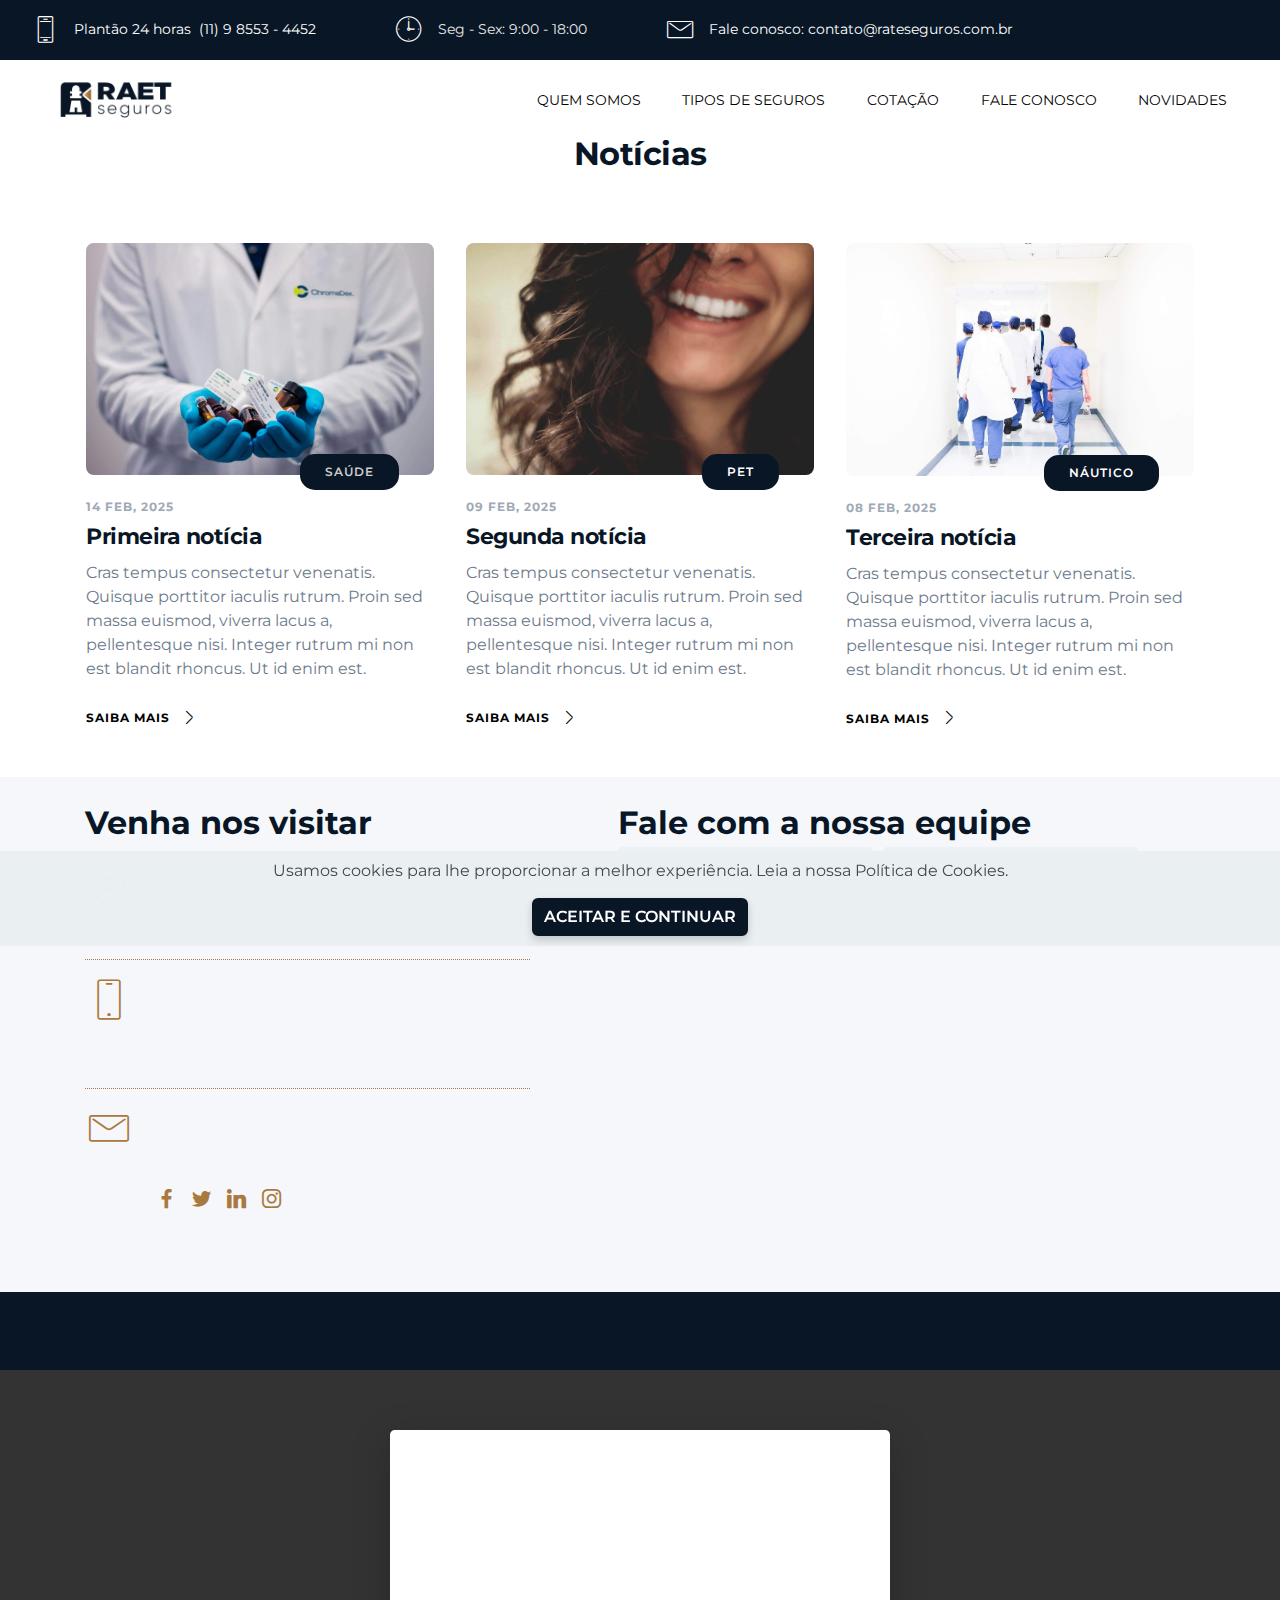
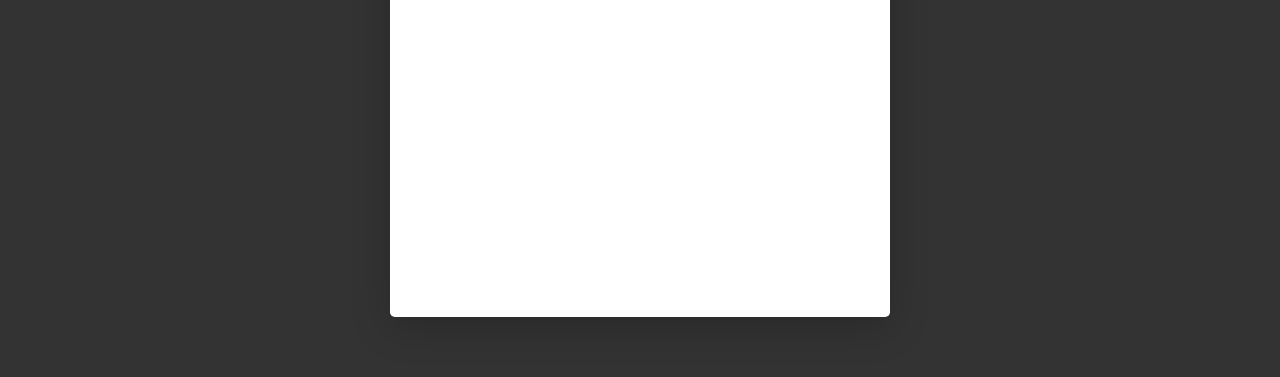
==== blog.html @ 2725e14b "create github pages" ====
<!DOCTYPE html>
<html  lang="pt_br">
<head>
  
  <meta charset="UTF-8">
  <meta http-equiv="X-UA-Compatible" content="IE=edge">
  
  <meta name="viewport" content="width=device-width, initial-scale=1, minimum-scale=1">
  <link rel="shortcut icon" href="assets/images/mbr-favicon.png" type="image/x-icon">
  <meta name="description" content="">
  
  
  <title>Blog</title>
  <link rel="stylesheet" href="assets/web/assets/mobirise-icons/mobirise-icons.css">
  <link rel="stylesheet" href="assets/tether/tether.min.css">
  <link rel="stylesheet" href="assets/bootstrap/css/bootstrap.min.css">
  <link rel="stylesheet" href="assets/bootstrap/css/bootstrap-grid.min.css">
  <link rel="stylesheet" href="assets/bootstrap/css/bootstrap-reboot.min.css">
  <link rel="stylesheet" href="assets/web/assets/gdpr-plugin/gdpr-styles.css">
  <link rel="stylesheet" href="assets/animatecss/animate.min.css">
  <link rel="stylesheet" href="assets/dropdown/css/style.css">
  <link rel="stylesheet" href="assets/formstyler/jquery.formstyler.css">
  <link rel="stylesheet" href="assets/formstyler/jquery.formstyler.theme.css">
  <link rel="stylesheet" href="assets/datepicker/jquery.datetimepicker.min.css">
  <link rel="stylesheet" href="assets/socicon/css/styles.css">
  <link rel="stylesheet" href="assets/theme/css/style.css">
  <link rel="preload" href="https://fonts.googleapis.com/css?family=Montserrat:100,100i,200,200i,300,300i,400,400i,500,500i,600,600i,700,700i,800,800i,900,900i&display=swap" as="style" onload="this.onload=null;this.rel='stylesheet'">
  <noscript><link rel="stylesheet" href="https://fonts.googleapis.com/css?family=Montserrat:100,100i,200,200i,300,300i,400,400i,500,500i,600,600i,700,700i,800,800i,900,900i&display=swap"></noscript>
  <link rel="preload" as="style" href="assets/mobirise/css/mbr-additional.css"><link rel="stylesheet" href="assets/mobirise/css/mbr-additional.css" type="text/css">
  
  
  
  
</head>
<body>
  
  <section class="extMenu2 menu cid-sv3IZfareM" once="menu" id="extMenu2-r">

    

    <nav class="navbar navbar-dropdown align-items-center navbar-fixed-top navbar-toggleable-sm">
        <div class="menu-content-top">



            <div class="menu-content-right">
                <div class="info-widget">
                    <span class="widget-icon mbr-iconfont mbri-mobile2" style="color: rgb(255, 255, 255); fill: rgb(255, 255, 255);"></span>
                    <div class="widget-content display-4">
                        <p class="widget-title mbr-fonts-style display-4"><a href="https://wa.me/5511985534452" class="text-white">Plantão 24 horas&nbsp; (11) 9 8553 - 4452</a></p>
                    </div>
                </div>
                <div class="info-widget">
                    <span class="widget-icon mbr-iconfont mbri-clock" style="color: rgb(255, 255, 255); fill: rgb(255, 255, 255);"></span>
                    <div class="widget-content display-4">
                        <p class="widget-title mbr-fonts-style display-4">Seg - Sex: 9:00 - 18:00</p>
                    </div>
                </div>
                <div class="info-widget">
                    <span class="widget-icon mbr-iconfont mbri-letter" style="color: rgb(255, 255, 255); fill: rgb(255, 255, 255);"></span>
                    <div class="widget-content mbr-fonts-style">
                        <p class="widget-title display-4"><a href="mailto:contato@rateseguros.com.br" class="text-white">Fale conosco: contato@rateseguros.com.br</a></p>
                    </div>
                </div>

                











            </div>
        </div>
        <div class="menu-bottom">


            <div class="menu-logo">
                <div class="navbar-brand">
                    <span class="navbar-logo">
                        <a href="index.html">
                            <img src="assets/images/logo-horizontal-150x80-128x68.png" alt="RAET" style="height: 4rem;">
                        </a>
                    </span>
                    
                </div>
            </div>



            <div class="collapse navbar-collapse" id="navbarSupportedContent">
                <ul class="navbar-nav nav-dropdown js-float-line nav-right" data-app-modern-menu="true"><li class="nav-item">
                        <a class="nav-link link mbr-black text-black text-primary display-4" href="index.html#header4-3">
                            QUEM SOMOS</a>
                    </li>
                    <li class="nav-item">
                        <a class="nav-link link mbr-black text-black text-primary display-4" href="index.html#title1-3" aria-expanded="false">TIPOS DE SEGUROS</a>
                        
                    </li>

                    <li class="nav-item">
                        <a class="nav-link link mbr-black text-black text-primary display-4" href="popup:#mbr-popup-i" aria-expanded="false" data-toggle="modal" data-target="#mbr-popup-i">COTAÇÃO<br></a>
                        
                    </li>

                    <li class="nav-item">
                        <a class="nav-link link mbr-black text-black text-primary display-4" href="index.html#form3-9">
                            FALE CONOSCO</a>
                    </li>
                    <li class="nav-item">
                        <a class="nav-link link mbr-black text-black text-primary display-4" href="blog.html">
                            NOVIDADES</a>
                    </li></ul>

                

            </div>
            <button class="navbar-toggler " type="button" data-toggle="collapse" data-target="#navbarSupportedContent" aria-controls="navbarSupportedContent" aria-expanded="false" aria-label="Toggle navigation">
                <div class="hamburger">
                    <span></span>
                    <span></span>
                    <span></span>
                    <span></span>
                </div>
            </button>







        </div>
    </nav>
</section>

<section class="features2 medicalm4_features2 cid-sv4BYHznXK" id="features2-t">

	

	

	<div class="container">
		<div class="contents">
			
			<h1 class="mbr-section-title mbr-fonts-style mbr-bold display-2">Notícias</h1>
			
		</div>
		<div class="row justify-content-center">
			<div class="card p-3 col-12 col-md-6 col-lg-4">
				<div class="card-wrapper">
					<div class="card-img">
						<a href="noticia.html"><img src="assets/images/03-1.jpg" alt="Notícia"></a>
						<div class="mbr-link-btn meta-category"><a class="btn btn-md btn-success-outline display-4" href="#">SAÚDE</a></div>
					</div>
					<div class="card-box align-left">
						<h5 class="card-subtitle align-left mbr-fonts-style mbr-semibold display-4">14 FEB,
							2025</h5>
						<h4 class="card-title align-left mbr-fonts-style display-5"><a href="noticia.html" class="text-primary"><strong>Primeira notícia</strong></a></h4>
						<p class="mbr-text align-left mbr-fonts-style display-4">Cras tempus consectetur
							venenatis.
							Quisque
							porttitor iaculis rutrum. Proin sed massa euismod, viverra lacus a, pellentesque nisi.
							Integer rutrum mi non est blandit rhoncus. Ut id enim est.</p>

						<div class="mbr-link-btn"><a class="btn btn-md btn-black-outline display-4" href="noticia.html"><span class="mbri-arrow-next mbr-iconfont mbr-iconfont-btn"></span>SAIBA MAIS</a></div>

					</div>
				</div>
			</div>

			<div class="card p-3 col-12 col-md-6 col-lg-4">
				<div class="card-wrapper">
					<div class="card-img">
						<a href="noticia.html"><img src="assets/images/04-1.jpg" alt="Notícia"></a>
						<div class="mbr-link-btn meta-category"><a class="btn btn-md btn-white-outline display-4" href="#">PET</a></div>
					</div>
					<div class="card-box align-left">
						<h5 class="card-subtitle align-left mbr-fonts-style mbr-semibold display-4">09 FEB,
							2025</h5>
						<h4 class="card-title align-left mbr-fonts-style display-5"><a href="noticia.html" class="text-primary"><strong>Segunda notícia</strong></a></h4>
						<p class="mbr-text align-left mbr-fonts-style display-4">Cras tempus consectetur
							venenatis.
							Quisque
							porttitor iaculis rutrum. Proin sed massa euismod, viverra lacus a, pellentesque nisi.
							Integer rutrum mi non est blandit rhoncus. Ut id enim est.</p>

						<div class="mbr-link-btn"><a class="btn btn-md btn-black-outline display-4" href="noticia.html"><span class="mbri-arrow-next mbr-iconfont mbr-iconfont-btn"></span>SAIBA MAIS</a></div>
					</div>
				</div>
			</div>

			<div class="card p-3 col-12 col-md-6 col-lg-4">
				<div class="card-wrapper">
					<div class="card-img">
						<a href="noticia.html"><img src="assets/images/07-1.jpg" alt="Notícia"></a>
						<div class="mbr-link-btn meta-category"><a class="btn btn-md btn-white-outline display-4" href="#">NáuTICO</a></div>
					</div>
					<div class="card-box align-left">
						<h5 class="card-subtitle align-left mbr-fonts-style mbr-semibold display-4">08 FEB,
							2025</h5>
						<h4 class="card-title align-left mbr-fonts-style display-5">
							<a href="noticia.html" class="text-primary"><strong>Terceira notícia</strong></a></h4>
						<p class="mbr-text align-left mbr-fonts-style display-4">Cras tempus consectetur
							venenatis.
							Quisque
							porttitor iaculis rutrum. Proin sed massa euismod, viverra lacus a, pellentesque nisi.
							Integer rutrum mi non est blandit rhoncus. Ut id enim est.</p>

						<div class="mbr-link-btn"><a class="btn btn-md btn-black-outline display-4" href="noticia.html"><span class="mbri-arrow-next mbr-iconfont mbr-iconfont-btn"></span>SAIBA MAIS</a></div>
					</div>
				</div>
			</div>

			
		</div>
	</div>
</section>

<section class="form3 medicalm4_form3 cid-sv4CduLwHy" id="form3-u">
    
    
    <div class="container">
        <div class="row">
            <div class="col-md-7 col-lg-5 mb-5 text-content">
                <h3 class="content-title mbr-fonts-style align-left mbr-bold display-2">Venha nos visitar</h3>
                
                <div class="list-block">
                    <div class="card-img pb-3">
                        <span class="mbr-iconfont mbri-pin" style="color: rgb(169, 121, 63); fill: rgb(169, 121, 63);"></span>
                    </div>
                    <h4 class="list-item-title mbr-fonts-style mbr-bold display-7">Localização</h4>
                    <p class="list-item-text mbr-fonts-style display-4">Redwood City, CA 94063, USA</p>
                </div>
                <div class="list-block">
                    <div class="card-img pb-3">
                        <span class="mbr-iconfont mbri-mobile" style="color: rgb(169, 121, 63); fill: rgb(169, 121, 63);"></span>
                    </div>
                    <h4 class="list-item-title mbr-fonts-style mbr-bold display-7">Ligue para nós</h4>
                    <p class="list-item-text mbr-fonts-style display-4">24/7 Support <br> 1900 765 9988
                    </p>
                </div>
                <div class="list-block last">
                    <div class="card-img pb-3">
                        <span class="mbr-iconfont mbri-letter" style="color: rgb(169, 121, 63); fill: rgb(169, 121, 63);"></span>
                    </div>
                    <h4 class="list-item-title mbr-fonts-style mbr-bold display-7">Email</h4>
                    <p class="list-item-text mbr-fonts-style display-4">example@email.com</p>
                </div>
                <div class="social">
                    <span class="mbr-iconfont mbr-iconfont-social socicon-facebook socicon"></span>
                    <span class="mbr-iconfont mbr-iconfont-social socicon-twitter socicon"></span>
                    <span class="mbr-iconfont mbr-iconfont-social socicon-linkedin socicon"></span>
                    <span class="mbr-iconfont mbr-iconfont-social socicon-instagram socicon"></span>
                </div>
            </div>
            <div class="col-lg-6 mx-auto mbr-form" data-form-type="formoid">
<!--Formbuilder Form-->
<form action="https://mobirise.eu/" method="POST" class="mbr-form form-with-styler" data-form-title="Form Name"><input type="hidden" name="email" data-form-email="true" value="xaZJem8y4DKrvRtMdVGoKqCInpMc/uwXrWXrw/lGp5uD3n+3yl8ihz9PJVGk8H0oLl3pQa2KEEn13mlVBFwGLh9X/l1lBLHD/FTZfPHF0ITNDaw2Q3pacLB/dDhUB9aQ.UyZelKzaWgkllkLrZ4TNQ65ue9wDl35/gQ2g4Cr+FSXetmF+G05RUh5QBvhRr72n+zx2Upebw2/yVJXfZrViRRFaWxI6nrA5NoIV+A20Y5vIX+bu111qrnotU81XaT4s">
<div class="form-row">
<div hidden="hidden" data-form-alert="" class="alert alert-success col-12">Recebemos a sua mensagem.</div>
<div hidden="hidden" data-form-alert-danger="" class="alert alert-danger col-12">Oops...! Ocorreu um problema, tente novamente!</div>
</div>
<div class="dragArea form-row">
<div class="col-lg-12">

</div>
<div class="col-lg-12">
<h2 class="content-title mbr-fonts-style align-left mbr-bold display-2"><span>Fale com a nossa equipe</span></h2>
</div>
<div class="col-lg-12">

</div>
<div data-for="first-name" class="col-lg-6 form-group">
<input type="text" name="first-name" placeholder="Nome *" data-form-field="first-name" class="form-control display-4" value="" id="first-name-form3-u">
</div>
<div data-for="phone" class="col-lg-6 form-group">
<input type="tel" name="phone" placeholder="Telefone *" pattern="*" data-form-field="phone" class="form-control display-4" value="" id="phone-form3-u">
</div>
<div data-for="email" class="col-lg-12 col-md-12 col-sm-12 form-group">
<input type="email" name="email" placeholder="Email *" data-form-field="email" class="form-control display-4" value="" id="email-form3-u">
</div>
<div class="col-lg-12 form-group" data-for="message">
<textarea name="message" placeholder="Message" data-form-field="message" class="form-control display-4" id="message-form3-u"></textarea>
</div>
<div class="col-lg-12 mbr-section-btn"><button type="submit" class="btn btn-form btn-secondary display-4">ENVIAR</button></div>
</div>
<span class="gdpr-block">
<label>
<span class="textGDPR display-7" style="color: #a7a7a7"><input type="checkbox" name="gdpr" id="gdpr-form3-u" required="">Ao continuar, você concorda com a nossa <br><a style="color: #091626; text-decoration: none;" href="politica-de-privacidade.html">Política de Privacidade</a>.</span>
</label>
</span></form><!--Formbuilder Form-->
</div>
        </div>
    </div>
</section>

<section class="footer2 cid-sv4CeToc4D" id="footer2-v">

    

    

    <div class="container">

        <div class="row">
            <div class="col-sm-12">
                <p class="mbr-text links mbr-fonts-style display-4">RAET © 2021 | powered by <a href="https://www.redpillmkt.com.br" class="text-secondary" target="_blank">RedPill MKT</a> &amp; <a href="https://www.inouweb.com.br" class="text-secondary" target="_blank">inouWeb</a></p>
            </div>
        </div>
    </div>
</section>

<section class="popup-builder cid-sv4KvdbdWJ" id="mbr-popup-1q">

    

    <div class="mbr-overlay" style="opacity: 0.8; background-color: rgb(0, 0, 0); inset: 0px; z-index: 0;">
    </div>

    <div class="modal mbr-popup" tabindex="-1" role="dialog" data-overlay-color="#000000" data-overlay-opacity="0.8" data-on-exit="true">
        <div class="modal-dialog" role="document">
            <div class="modal-content">
                <div class="modal-header">
                    <h5 class="modal-title mbr-fonts-style display-5">Faça uma cotação</h5>
                    <button type="button" class="close" data-dismiss="modal" aria-label="Close">
                        <svg version="1.1" xmlns="http://www.w3.org/2000/svg" width="24" height="24" viewBox="0 0 32 32" fill="currentColor">
                            <path d="M31.797 0.191c-0.264-0.256-0.686-0.25-0.942 0.015l-13.328 13.326c-0.598 0.581 0.342 1.543 0.942 0.942l13.328-13.326c0.27-0.262 0.27-0.695 0-0.957zM14.472 17.515c-0.264-0.256-0.686-0.25-0.942 0.015l-13.328 13.326c-0.613 0.595 0.34 1.562 0.942 0.942l13.328-13.326c0.27-0.262 0.27-0.695 0-0.957zM1.144 0.205c-0.584-0.587-1.544 0.336-0.942 0.942l30.654 30.651c0.613 0.625 1.563-0.325 0.942-0.942z"></path>
                        </svg>
                    </button>
                </div>

                <div class="modal-body">
                    

                    <div>
                        
                            

                            <div class="form-wrapper" data-form-type="formoid">
<!--Formbuilder Form-->
<form action="https://mobirise.eu/" method="POST" class="mbr-form form-with-styler" data-form-title="RAET - Formulário de Cotação"><input type="hidden" name="email" data-form-email="true" value="i+VJlyKovr+R32KxYLXA0LT3i4KytdNIPh70+BnJYSFPoQdIqzZEWlPU+w+jRGNGiWuhWos9zr43JRC4PdcIX8jT/f0G2KBUJZB4iX3fDtmXmfKdS6HwbjH1ELmAAOQr.epkMcCgu2qoOYNwSo2Wo9tpVW21r783rvGmW+6zwB0SbsIgCkq1CAteemBLH0Pn1NZzROqJhTfQp6O0HT3/JxZyb+x4tgljGlMBILReM6ik93w2kdT3pru67/bSajyYo">
<div class="">
<div hidden="hidden" data-form-alert="" class="alert alert-success col-12">Recebemos a sua mensagem.</div>
<div hidden="hidden" data-form-alert-danger="" class="alert alert-danger col-12">
</div>
</div>
<div class="dragArea">
<div class="col-lg-12 col-md-12 col-sm-12 form-group" data-for="text">
<input type="text" name="text" placeholder="Nome" data-form-field="text" class="form-control display-7" value="" id="text-mbr-popup-1q">
</div>
<div class="col-lg-12 col-md-12 col-sm-12 form-group" style="" data-for="phone">
<input type="tel" name="phone" placeholder="Tel WhatsApp" data-form-field="phone" class="form-control display-7" pattern="[0-9]{3}-[0-9]{3}-[0-9]{4}" value="" id="phone-mbr-popup-1q">
</div>
<div class="col form-group " data-for="email">
<input type="email" name="email" placeholder="Email" data-form-field="Email" required="required" class="form-control display-7" value="" id="email-mbr-popup-1q">
</div>
<div class="col-lg-12 col-md-12 col-sm-12 form-group" data-for="Selecione um Serviço">
<select name="Selecione um Serviço" data-form-field="Selecione um Serviço" class="form-control display-7" id="Selecione um Serviço-mbr-popup-1q">
<option value="AUTOMÓVEL">AUTOMÓVEL</option>
<option value="RESIDENCIAL">RESIDENCIAL</option>
<option value="CONDOMÍNIO">CONDOMÍNIO</option>
<option value="EMPRESARIAL">EMPRESARIAL</option>
<option value="NÁUTICO">NÁUTICO</option>
<option value="VIDA">VIDA</option>
<option value="SAÚDE">SAÚDE</option>
<option value="FIANÇA LOCATÍCIA">FIANÇA LOCATÍCIA</option>
<option value="PROFISSIONAL">PROFISSIONAL</option>
<option value="PET">PET</option>
<option value="PREVIDÊNCIA PRIVADA">PREVIDÊNCIA PRIVADA</option>
<option value="EQUIPAMENTOS">EQUIPAMENTOS</option>
<option value="PROTEÇÃO FINANCEIRA CONSÓRCIO">PROTEÇÃO FINANCEIRA CONSÓRCIO</option>
<option value="PROTEÇÃO FINANCEIRA CRÉDITO FINANCEIRO">PROTEÇÃO FINANCEIRA CRÉDITO FINANCEIRO</option>
<option value="PROTEÇÃO FINANCEIRA FINANCIAMENTO DE VEÍCULO">PROTEÇÃO FINANCEIRA FINANCIAMENTO DE VEÍCULO</option>
</select>
</div>
<div class="col-md-auto input-group-btn">
<button type="submit" class="btn btn-primary display-4">SOLICITAR COTAÇÃO</button>
</div>
</div>
<span class="gdpr-block">
<label>
<span class="textGDPR display-7" style="color: #a7a7a7"><input type="checkbox" name="gdpr" id="gdpr-mbr-popup-1q" required="">Ao continuar, você concorda com a nossa <br><a style="color: #091626; text-decoration: none;" href="politica-de-privacidade.html">Política de Privacidade</a>.</span>
</label>
</span></form><!--Formbuilder Form-->
</div>
                        </div>
                    </div>

                    
                </div>
            </div>
        </div>

</section>


<script src="assets/web/assets/jquery/jquery.min.js"></script>
  <script src="assets/popper/popper.min.js"></script>
  <script src="assets/tether/tether.min.js"></script>
  <script src="assets/bootstrap/js/bootstrap.min.js"></script>
  <script src="assets/web/assets/cookies-alert-plugin/cookies-alert-core.js"></script>
  <script src="assets/web/assets/cookies-alert-plugin/cookies-alert-script.js"></script>
  <script src="assets/smoothscroll/smooth-scroll.js"></script>
  <script src="assets/viewportchecker/jquery.viewportchecker.js"></script>
  <script src="assets/dropdown/js/nav-dropdown.js"></script>
  <script src="assets/dropdown/js/navbar-dropdown.js"></script>
  <script src="assets/touchswipe/jquery.touch-swipe.min.js"></script>
  <script src="assets/formstyler/jquery.formstyler.js"></script>
  <script src="assets/formstyler/jquery.formstyler.min.js"></script>
  <script src="assets/datepicker/jquery.datetimepicker.full.js"></script>
  <script src="assets/theme/js/script.js"></script>
  <script src="assets/formoid/formoid.min.js"></script>
  
  
  
<input name="cookieData" type="hidden" data-cookie-customDialogSelector='null' data-cookie-colorText='#424a4d' data-cookie-colorBg='rgba(234, 239, 241, 0.99)' data-cookie-textButton='ACEITAR E CONTINUAR' data-cookie-colorButton='' data-cookie-colorLink='#424a4d' data-cookie-underlineLink='false' data-cookie-text="Usamos cookies para lhe proporcionar a melhor experiência. Leia a nossa <a href='politica-de-cookies.html'>Política de Cookies</a>.">
   <div id="scrollToTop" class="scrollToTop mbr-arrow-up"><a style="text-align: center;"><i class="mbr-arrow-up-icon mbr-arrow-up-icon-cm cm-icon cm-icon-smallarrow-up"></i></a></div>
    <input name="animation" type="hidden">
  </body>
</html>
---- assets/web/assets/mobirise-icons/mobirise-icons.css ----
@font-face {
  font-family: 'MobiriseIcons';
  src:  url('mobirise-icons.eot?spat4u');
  src:  url('mobirise-icons.eot?spat4u#iefix') format('embedded-opentype'),
    url('mobirise-icons.ttf?spat4u') format('truetype'),
    url('mobirise-icons.woff?spat4u') format('woff'),
    url('mobirise-icons.svg?spat4u#MobiriseIcons') format('svg');
  font-weight: normal;
  font-style: normal;
  font-display: swap;
}

[class^="mbri-"], [class*=" mbri-"] {
  /* use !important to prevent issues with browser extensions that change fonts */
  font-family: MobiriseIcons !important;
  speak: none;
  font-style: normal;
  font-weight: normal;
  font-variant: normal;
  text-transform: none;
  line-height: 1;

  /* Better Font Rendering =========== */
  -webkit-font-smoothing: antialiased;
  -moz-osx-font-smoothing: grayscale;
}

.mbri-add-submenu:before {
  content: "\e900";
}
.mbri-alert:before {
  content: "\e901";
}
.mbri-align-center:before {
  content: "\e902";
}
.mbri-align-justify:before {
  content: "\e903";
}
.mbri-align-left:before {
  content: "\e904";
}
.mbri-align-right:before {
  content: "\e905";
}
.mbri-android:before {
  content: "\e906";
}
.mbri-apple:before {
  content: "\e907";
}
.mbri-arrow-down:before {
  content: "\e908";
}
.mbri-arrow-next:before {
  content: "\e909";
}
.mbri-arrow-prev:before {
  content: "\e90a";
}
.mbri-arrow-up:before {
  content: "\e90b";
}
.mbri-bold:before {
  content: "\e90c";
}
.mbri-bookmark:before {
  content: "\e90d";
}
.mbri-bootstrap:before {
  content: "\e90e";
}
.mbri-briefcase:before {
  content: "\e90f";
}
.mbri-browse:before {
  content: "\e910";
}
.mbri-bulleted-list:before {
  content: "\e911";
}
.mbri-calendar:before {
  content: "\e912";
}
.mbri-camera:before {
  content: "\e913";
}
.mbri-cart-add:before {
  content: "\e914";
}
.mbri-cart-full:before {
  content: "\e915";
}
.mbri-cash:before {
  content: "\e916";
}
.mbri-change-style:before {
  content: "\e917";
}
.mbri-chat:before {
  content: "\e918";
}
.mbri-clock:before {
  content: "\e919";
}
.mbri-close:before {
  content: "\e91a";
}
.mbri-cloud:before {
  content: "\e91b";
}
.mbri-code:before {
  content: "\e91c";
}
.mbri-contact-form:before {
  content: "\e91d";
}
.mbri-credit-card:before {
  content: "\e91e";
}
.mbri-cursor-click:before {
  content: "\e91f";
}
.mbri-cust-feedback:before {
  content: "\e920";
}
.mbri-database:before {
  content: "\e921";
}
.mbri-delivery:before {
  content: "\e922";
}
.mbri-desktop:before {
  content: "\e923";
}
.mbri-devices:before {
  content: "\e924";
}
.mbri-down:before {
  content: "\e925";
}
.mbri-download:before {
  content: "\e989";
}
.mbri-drag-n-drop:before {
  content: "\e927";
}
.mbri-drag-n-drop2:before {
  content: "\e928";
}
.mbri-edit:before {
  content: "\e929";
}
.mbri-edit2:before {
  content: "\e92a";
}
.mbri-error:before {
  content: "\e92b";
}
.mbri-extension:before {
  content: "\e92c";
}
.mbri-features:before {
  content: "\e92d";
}
.mbri-file:before {
  content: "\e92e";
}
.mbri-flag:before {
  content: "\e92f";
}
.mbri-folder:before {
  content: "\e930";
}
.mbri-gift:before {
  content: "\e931";
}
.mbri-github:before {
  content: "\e932";
}
.mbri-globe:before {
  content: "\e933";
}
.mbri-globe-2:before {
  content: "\e934";
}
.mbri-growing-chart:before {
  content: "\e935";
}
.mbri-hearth:before {
  content: "\e936";
}
.mbri-help:before {
  content: "\e937";
}
.mbri-home:before {
  content: "\e938";
}
.mbri-hot-cup:before {
  content: "\e939";
}
.mbri-idea:before {
  content: "\e93a";
}
.mbri-image-gallery:before {
  content: "\e93b";
}
.mbri-image-slider:before {
  content: "\e93c";
}
.mbri-info:before {
  content: "\e93d";
}
.mbri-italic:before {
  content: "\e93e";
}
.mbri-key:before {
  content: "\e93f";
}
.mbri-laptop:before {
  content: "\e940";
}
.mbri-layers:before {
  content: "\e941";
}
.mbri-left-right:before {
  content: "\e942";
}
.mbri-left:before {
  content: "\e943";
}
.mbri-letter:before {
  content: "\e944";
}
.mbri-like:before {
  content: "\e945";
}
.mbri-link:before {
  content: "\e946";
}
.mbri-lock:before {
  content: "\e947";
}
.mbri-login:before {
  content: "\e948";
}
.mbri-logout:before {
  content: "\e949";
}
.mbri-magic-stick:before {
  content: "\e94a";
}
.mbri-map-pin:before {
  content: "\e94b";
}
.mbri-menu:before {
  content: "\e94c";
}
.mbri-mobile:before {
  content: "\e94d";
}
.mbri-mobile2:before {
  content: "\e94e";
}
.mbri-mobirise:before {
  content: "\e94f";
}
.mbri-more-horizontal:before {
  content: "\e950";
}
.mbri-more-vertical:before {
  content: "\e951";
}
.mbri-music:before {
  content: "\e952";
}
.mbri-new-file:before {
  content: "\e953";
}
.mbri-numbered-list:before {
  content: "\e954";
}
.mbri-opened-folder:before {
  content: "\e955";
}
.mbri-pages:before {
  content: "\e956";
}
.mbri-paper-plane:before {
  content: "\e957";
}
.mbri-paperclip:before {
  content: "\e958";
}
.mbri-photo:before {
  content: "\e959";
}
.mbri-photos:before {
  content: "\e95a";
}
.mbri-pin:before {
  content: "\e95b";
}
.mbri-play:before {
  content: "\e95c";
}
.mbri-plus:before {
  content: "\e95d";
}
.mbri-preview:before {
  content: "\e95e";
}
.mbri-print:before {
  content: "\e95f";
}
.mbri-protect:before {
  content: "\e960";
}
.mbri-question:before {
  content: "\e961";
}
.mbri-quote-left:before {
  content: "\e962";
}
.mbri-quote-right:before {
  content: "\e963";
}
.mbri-refresh:before {
  content: "\e964";
}
.mbri-responsive:before {
  content: "\e965";
}
.mbri-right:before {
  content: "\e966";
}
.mbri-rocket:before {
  content: "\e967";
}
.mbri-sad-face:before {
  content: "\e968";
}
.mbri-sale:before {
  content: "\e969";
}
.mbri-save:before {
  content: "\e96a";
}
.mbri-search:before {
  content: "\e96b";
}
.mbri-setting:before {
  content: "\e96c";
}
.mbri-setting2:before {
  content: "\e96d";
}
.mbri-setting3:before {
  content: "\e96e";
}
.mbri-share:before {
  content: "\e96f";
}
.mbri-shopping-bag:before {
  content: "\e970";
}
.mbri-shopping-basket:before {
  content: "\e971";
}
.mbri-shopping-cart:before {
  content: "\e972";
}
.mbri-sites:before {
  content: "\e973";
}
.mbri-smile-face:before {
  content: "\e974";
}
.mbri-speed:before {
  content: "\e975";
}
.mbri-star:before {
  content: "\e976";
}
.mbri-success:before {
  content: "\e977";
}
.mbri-sun:before {
  content: "\e978";
}
.mbri-sun2:before {
  content: "\e979";
}
.mbri-tablet:before {
  content: "\e97a";
}
.mbri-tablet-vertical:before {
  content: "\e97b";
}
.mbri-target:before {
  content: "\e97c";
}
.mbri-timer:before {
  content: "\e97d";
}
.mbri-to-ftp:before {
  content: "\e97e";
}
.mbri-to-local-drive:before {
  content: "\e97f";
}
.mbri-touch-swipe:before {
  content: "\e980";
}
.mbri-touch:before {
  content: "\e981";
}
.mbri-trash:before {
  content: "\e982";
}
.mbri-underline:before {
  content: "\e983";
}
.mbri-unlink:before {
  content: "\e984";
}
.mbri-unlock:before {
  content: "\e985";
}
.mbri-up-down:before {
  content: "\e986";
}
.mbri-up:before {
  content: "\e987";
}
.mbri-update:before {
  content: "\e988";
}
.mbri-upload:before {
 content: "\e926"; 
}
.mbri-user:before {
  content: "\e98a";
}
.mbri-user2:before {
  content: "\e98b";
}
.mbri-users:before {
  content: "\e98c";
}
.mbri-video:before {
  content: "\e98d";
}
.mbri-video-play:before {
  content: "\e98e";
}
.mbri-watch:before {
  content: "\e98f";
}
.mbri-website-theme:before {
  content: "\e990";
}
.mbri-wifi:before {
  content: "\e991";
}
.mbri-windows:before {
  content: "\e992";
}
.mbri-zoom-out:before {
  content: "\e993";
}
.mbri-redo:before {
  content: "\e994";
}
.mbri-undo:before {
  content: "\e995";
}
---- assets/web/assets/gdpr-plugin/gdpr-styles.css ----
.gdpr-block {
    padding: 10px;
    font-size: 14px;
    display: block;
    width: 100%;
    text-align: center;
}
.gdpr-block.covert {
	display: none;
}
.textGDPR {
    position: relative;
}
.gdpr-block label span.textGDPR input[name='gdpr']{
    width: 15px;
    height: 15px;
    margin: 0;
    position: absolute;
    top: 3px;
    left: -20px;
}
.gdpr-block label {
    color: #a7a7a7;
    vertical-align: middle;
    user-select: none;
    margin-bottom: 0;
}
---- assets/dropdown/css/style.css ----
.navbar-dropdown {
  left: 0;
  padding: 0;
  position: absolute;
  right: 0;
  top: 0;
  transition: all 0.45s ease;
  z-index: 1030;
  background: #282828; }
  .navbar-dropdown .navbar-logo {
    margin-right: 0.8rem;
    transition: margin 0.3s ease-in-out;
    vertical-align: middle; }
    .navbar-dropdown .navbar-logo img {
      height: 3.125rem;
      transition: all 0.3s ease-in-out; }
    .navbar-dropdown .navbar-logo.mbr-iconfont {
      font-size: 3.125rem;
      line-height: 3.125rem; }
  .navbar-dropdown .navbar-caption {
    font-weight: 700;
    white-space: normal;
    vertical-align: -4px;
    line-height: 3.125rem !important; }
    .navbar-dropdown .navbar-caption, .navbar-dropdown .navbar-caption:hover {
      color: inherit;
      text-decoration: none; }
  .navbar-dropdown .mbr-iconfont + .navbar-caption {
    vertical-align: -1px; }
  .navbar-dropdown.navbar-fixed-top {
    position: fixed; }
  .navbar-dropdown .navbar-brand span {
    vertical-align: -4px; }
  .navbar-dropdown.bg-color.transparent {
    background: none; }
  .navbar-dropdown.navbar-short .navbar-brand {
    padding: 0.625rem 0; }
    .navbar-dropdown.navbar-short .navbar-brand span {
      vertical-align: -1px; }
  .navbar-dropdown.navbar-short .navbar-caption {
    line-height: 2.375rem !important;
    vertical-align: -2px; }
  .navbar-dropdown.navbar-short .navbar-logo {
    margin-right: 0.5rem; }
    .navbar-dropdown.navbar-short .navbar-logo img {
      height: 2.375rem; }
    .navbar-dropdown.navbar-short .navbar-logo.mbr-iconfont {
      font-size: 2.375rem;
      line-height: 2.375rem; }
  .navbar-dropdown.navbar-short .mbr-table-cell {
    height: 3.625rem; }
  .navbar-dropdown .navbar-close {
    left: 0.6875rem;
    position: fixed;
    top: 0.75rem;
    z-index: 1000; }
  .navbar-dropdown .hamburger-icon {
    content: "";
    display: inline-block;
    vertical-align: middle;
    width: 16px;
    -webkit-box-shadow: 0 -6px 0 1px #282828,0 0 0 1px #282828,0 6px 0 1px #282828;
    -moz-box-shadow: 0 -6px 0 1px #282828,0 0 0 1px #282828,0 6px 0 1px #282828;
    box-shadow: 0 -6px 0 1px #282828,0 0 0 1px #282828,0 6px 0 1px #282828; }

.dropdown-menu .dropdown-toggle[data-toggle="dropdown-submenu"]::after {
  border-bottom: 0.35em solid transparent;
  border-left: 0.35em solid;
  border-right: 0;
  border-top: 0.35em solid transparent;
  margin-left: 0.3rem; }

.dropdown-menu .dropdown-item:focus {
  outline: 0; }

.nav-dropdown {
  font-size: 0.75rem;
  font-weight: 500;
  height: auto !important; }
  .nav-dropdown .nav-btn {
    padding-left: 1rem; }
  .nav-dropdown .link {
    margin: .667em 1.667em;
    font-weight: 500;
    padding: 0;
    transition: color .2s ease-in-out; }
    .nav-dropdown .link.dropdown-toggle {
      margin-right: 2.583em; }
      .nav-dropdown .link.dropdown-toggle::after {
        margin-left: .25rem;
        border-top: 0.35em solid;
        border-right: 0.35em solid transparent;
        border-left: 0.35em solid transparent;
        border-bottom: 0; }
      .nav-dropdown .link.dropdown-toggle[aria-expanded="true"] {
        margin: 0;
        padding: 0.667em 3.263em  0.667em 1.667em; }
  .nav-dropdown .link::after,
  .nav-dropdown .dropdown-item::after {
    color: inherit; }
  .nav-dropdown .btn {
    font-size: 0.75rem;
    font-weight: 700;
    letter-spacing: 0;
    margin-bottom: 0;
    padding-left: 1.25rem;
    padding-right: 1.25rem; }
  .nav-dropdown .dropdown-menu {
    border-radius: 0;
    border: 0;
    left: 0;
    margin: 0;
    padding-bottom: 1.25rem;
    padding-top: 1.25rem;
    position: relative; }
  .nav-dropdown .dropdown-submenu {
    margin-left: 0.125rem;
    top: 0; }
  .nav-dropdown .dropdown-item {
    font-weight: 500;
    line-height: 2;
    padding: 0.3846em 4.615em 0.3846em 1.5385em;
    position: relative;
    transition: color .2s ease-in-out, background-color .2s ease-in-out; }
    .nav-dropdown .dropdown-item::after {
      margin-top: -0.3077em;
      position: absolute;
      right: 1.1538em;
      top: 50%; }
    .nav-dropdown .dropdown-item:focus, .nav-dropdown .dropdown-item:hover {
      background: none; }

@media (max-width: 767px) {
  .nav-dropdown.navbar-toggleable-sm {
    bottom: 0;
    display: none;
    left: 0;
    overflow-x: hidden;
    position: fixed;
    top: 0;
    transform: translateX(-100%);
    -ms-transform: translateX(-100%);
    -webkit-transform: translateX(-100%);
    width: 18.75rem;
    z-index: 999; } }
.nav-dropdown.navbar-toggleable-xl {
  bottom: 0;
  display: none;
  left: 0;
  overflow-x: hidden;
  position: fixed;
  top: 0;
  transform: translateX(-100%);
  -ms-transform: translateX(-100%);
  -webkit-transform: translateX(-100%);
  width: 18.75rem;
  z-index: 999; }

.nav-dropdown-sm {
  display: block !important;
  overflow-x: hidden;
  overflow: auto;
  padding-top: 3.875rem; }
  .nav-dropdown-sm::after {
    content: "";
    display: block;
    height: 3rem;
    width: 100%; }
  .nav-dropdown-sm.collapse.in ~ .navbar-close {
    display: block !important; }
  .nav-dropdown-sm.collapsing, .nav-dropdown-sm.collapse.in {
    transform: translateX(0);
    -ms-transform: translateX(0);
    -webkit-transform: translateX(0);
    transition: all 0.25s ease-out;
    -webkit-transition: all 0.25s ease-out;
    background: #282828; }
  .nav-dropdown-sm.collapsing[aria-expanded="false"] {
    transform: translateX(-100%);
    -ms-transform: translateX(-100%);
    -webkit-transform: translateX(-100%); }
  .nav-dropdown-sm .nav-item {
    display: block;
    margin-left: 0 !important;
    padding-left: 0; }
  .nav-dropdown-sm .link,
  .nav-dropdown-sm .dropdown-item {
    border-top: 1px dotted rgba(255, 255, 255, 0.1);
    font-size: 0.8125rem;
    line-height: 1.6;
    margin: 0 !important;
    padding: 0.875rem 2.4rem 0.875rem 1.5625rem !important;
    position: relative;
    white-space: normal; }
    .nav-dropdown-sm .link:focus, .nav-dropdown-sm .link:hover,
    .nav-dropdown-sm .dropdown-item:focus,
    .nav-dropdown-sm .dropdown-item:hover {
      background: rgba(0, 0, 0, 0.2) !important;
      color: #c0a375; }
  .nav-dropdown-sm .nav-btn {
    position: relative;
    padding: 1.5625rem 1.5625rem 0 1.5625rem; }
    .nav-dropdown-sm .nav-btn::before {
      border-top: 1px dotted rgba(255, 255, 255, 0.1);
      content: "";
      left: 0;
      position: absolute;
      top: 0;
      width: 100%; }
    .nav-dropdown-sm .nav-btn + .nav-btn {
      padding-top: 0.625rem; }
      .nav-dropdown-sm .nav-btn + .nav-btn::before {
        display: none; }
  .nav-dropdown-sm .btn {
    padding: 0.625rem 0; }
  .nav-dropdown-sm .dropdown-toggle[data-toggle="dropdown-submenu"]::after {
    margin-left: .25rem;
    border-top: 0.35em solid;
    border-right: 0.35em solid transparent;
    border-left: 0.35em solid transparent;
    border-bottom: 0; }
  .nav-dropdown-sm .dropdown-toggle[data-toggle="dropdown-submenu"][aria-expanded="true"]::after {
    border-top: 0;
    border-right: 0.35em solid transparent;
    border-left: 0.35em solid transparent;
    border-bottom: 0.35em solid; }
  .nav-dropdown-sm .dropdown-menu {
    margin: 0;
    padding: 0;
    position: relative;
    top: 0;
    left: 0;
    width: 100%;
    border: 0;
    float: none;
    border-radius: 0;
    background: none; }
  .nav-dropdown-sm .dropdown-submenu {
    left: 100%;
    margin-left: 0.125rem;
    margin-top: -1.25rem;
    top: 0; }

.navbar-toggleable-sm .nav-dropdown .dropdown-menu {
  position: absolute; }

.navbar-toggleable-sm .nav-dropdown .dropdown-submenu {
  left: 100%;
  margin-left: 0.125rem;
  margin-top: -1.25rem;
  top: 0; }

.navbar-toggleable-sm.opened .nav-dropdown .dropdown-menu {
  position: relative; }

.navbar-toggleable-sm.opened .nav-dropdown .dropdown-submenu {
  left: 0;
  margin-left: 00rem;
  margin-top: 0rem;
  top: 0; }

.is-builder .nav-dropdown.collapsing {
  transition: none !important; }

/*# sourceMappingURL=style.css.map */
---- assets/socicon/css/styles.css ----
@charset "UTF-8";

@font-face {
  font-family: 'Socicon';
  src:  url('../fonts/socicon.eot');
  src:  url('../fonts/socicon.eot?#iefix') format('embedded-opentype'),
    url('../fonts/socicon.woff2') format('woff2'),
    url('../fonts/socicon.ttf') format('truetype'),
    url('../fonts/socicon.woff') format('woff'),
    url('../fonts/socicon.svg#socicon') format('svg');
  font-weight: normal;
  font-style: normal;
}

[data-icon]:before {
  font-family: "socicon" !important;
  content: attr(data-icon);
  font-style: normal !important;
  font-weight: normal !important;
  font-variant: normal !important;
  text-transform: none !important;
  speak: none;
  line-height: 1;
  -webkit-font-smoothing: antialiased;
  -moz-osx-font-smoothing: grayscale;
}

[class^="socicon-"], [class*=" socicon-"] {
  /* use !important to prevent issues with browser extensions that change fonts */
  font-family: 'Socicon' !important;
  speak: none;
  font-style: normal;
  font-weight: normal;
  font-variant: normal;
  text-transform: none;
  line-height: 1;

  /* Better Font Rendering =========== */
  -webkit-font-smoothing: antialiased;
  -moz-osx-font-smoothing: grayscale;
}

.socicon-eitaa:before {
  content: "\e97c";
}
.socicon-soroush:before {
  content: "\e97d";
}
.socicon-bale:before {
  content: "\e97e";
}
.socicon-zazzle:before {
  content: "\e97b";
}
.socicon-society6:before {
  content: "\e97a";
}
.socicon-redbubble:before {
  content: "\e979";
}
.socicon-avvo:before {
  content: "\e978";
}
.socicon-stitcher:before {
  content: "\e977";
}
.socicon-googlehangouts:before {
  content: "\e974";
}
.socicon-dlive:before {
  content: "\e975";
}
.socicon-vsco:before {
  content: "\e976";
}
.socicon-flipboard:before {
  content: "\e973";
}
.socicon-ubuntu:before {
  content: "\e958";
}
.socicon-artstation:before {
  content: "\e959";
}
.socicon-invision:before {
  content: "\e95a";
}
.socicon-torial:before {
  content: "\e95b";
}
.socicon-collectorz:before {
  content: "\e95c";
}
.socicon-seenthis:before {
  content: "\e95d";
}
.socicon-googleplaymusic:before {
  content: "\e95e";
}
.socicon-debian:before {
  content: "\e95f";
}
.socicon-filmfreeway:before {
  content: "\e960";
}
.socicon-gnome:before {
  content: "\e961";
}
.socicon-itchio:before {
  content: "\e962";
}
.socicon-jamendo:before {
  content: "\e963";
}
.socicon-mix:before {
  content: "\e964";
}
.socicon-sharepoint:before {
  content: "\e965";
}
.socicon-tinder:before {
  content: "\e966";
}
.socicon-windguru:before {
  content: "\e967";
}
.socicon-cdbaby:before {
  content: "\e968";
}
.socicon-elementaryos:before {
  content: "\e969";
}
.socicon-stage32:before {
  content: "\e96a";
}
.socicon-tiktok:before {
  content: "\e96b";
}
.socicon-gitter:before {
  content: "\e96c";
}
.socicon-letterboxd:before {
  content: "\e96d";
}
.socicon-threema:before {
  content: "\e96e";
}
.socicon-splice:before {
  content: "\e96f";
}
.socicon-metapop:before {
  content: "\e970";
}
.socicon-naver:before {
  content: "\e971";
}
.socicon-remote:before {
  content: "\e972";
}
.socicon-internet:before {
  content: "\e957";
}
.socicon-moddb:before {
  content: "\e94b";
}
.socicon-indiedb:before {
  content: "\e94c";
}
.socicon-traxsource:before {
  content: "\e94d";
}
.socicon-gamefor:before {
  content: "\e94e";
}
.socicon-pixiv:before {
  content: "\e94f";
}
.socicon-myanimelist:before {
  content: "\e950";
}
.socicon-blackberry:before {
  content: "\e951";
}
.socicon-wickr:before {
  content: "\e952";
}
.socicon-spip:before {
  content: "\e953";
}
.socicon-napster:before {
  content: "\e954";
}
.socicon-beatport:before {
  content: "\e955";
}
.socicon-hackerone:before {
  content: "\e956";
}
.socicon-hackernews:before {
  content: "\e946";
}
.socicon-smashwords:before {
  content: "\e947";
}
.socicon-kobo:before {
  content: "\e948";
}
.socicon-bookbub:before {
  content: "\e949";
}
.socicon-mailru:before {
  content: "\e94a";
}
.socicon-gitlab:before {
  content: "\e945";
}
.socicon-instructables:before {
  content: "\e944";
}
.socicon-portfolio:before {
  content: "\e943";
}
.socicon-codered:before {
  content: "\e940";
}
.socicon-origin:before {
  content: "\e941";
}
.socicon-nextdoor:before {
  content: "\e942";
}
.socicon-udemy:before {
  content: "\e93f";
}
.socicon-livemaster:before {
  content: "\e93e";
}
.socicon-crunchbase:before {
  content: "\e93b";
}
.socicon-homefy:before {
  content: "\e93c";
}
.socicon-calendly:before {
  content: "\e93d";
}
.socicon-realtor:before {
  content: "\e90f";
}
.socicon-tidal:before {
  content: "\e910";
}
.socicon-qobuz:before {
  content: "\e911";
}
.socicon-natgeo:before {
  content: "\e912";
}
.socicon-mastodon:before {
  content: "\e913";
}
.socicon-unsplash:before {
  content: "\e914";
}
.socicon-homeadvisor:before {
  content: "\e915";
}
.socicon-angieslist:before {
  content: "\e916";
}
.socicon-codepen:before {
  content: "\e917";
}
.socicon-slack:before {
  content: "\e918";
}
.socicon-openaigym:before {
  content: "\e919";
}
.socicon-logmein:before {
  content: "\e91a";
}
.socicon-fiverr:before {
  content: "\e91b";
}
.socicon-gotomeeting:before {
  content: "\e91c";
}
.socicon-aliexpress:before {
  content: "\e91d";
}
.socicon-guru:before {
  content: "\e91e";
}
.socicon-appstore:before {
  content: "\e91f";
}
.socicon-homes:before {
  content: "\e920";
}
.socicon-zoom:before {
  content: "\e921";
}
.socicon-alibaba:before {
  content: "\e922";
}
.socicon-craigslist:before {
  content: "\e923";
}
.socicon-wix:before {
  content: "\e924";
}
.socicon-redfin:before {
  content: "\e925";
}
.socicon-googlecalendar:before {
  content: "\e926";
}
.socicon-shopify:before {
  content: "\e927";
}
.socicon-freelancer:before {
  content: "\e928";
}
.socicon-seedrs:before {
  content: "\e929";
}
.socicon-bing:before {
  content: "\e92a";
}
.socicon-doodle:before {
  content: "\e92b";
}
.socicon-bonanza:before {
  content: "\e92c";
}
.socicon-squarespace:before {
  content: "\e92d";
}
.socicon-toptal:before {
  content: "\e92e";
}
.socicon-gust:before {
  content: "\e92f";
}
.socicon-ask:before {
  content: "\e930";
}
.socicon-trulia:before {
  content: "\e931";
}
.socicon-loomly:before {
  content: "\e932";
}
.socicon-ghost:before {
  content: "\e933";
}
.socicon-upwork:before {
  content: "\e934";
}
.socicon-fundable:before {
  content: "\e935";
}
.socicon-booking:before {
  content: "\e936";
}
.socicon-googlemaps:before {
  content: "\e937";
}
.socicon-zillow:before {
  content: "\e938";
}
.socicon-niconico:before {
  content: "\e939";
}
.socicon-toneden:before {
  content: "\e93a";
}
.socicon-augment:before {
  content: "\e908";
}
.socicon-bitbucket:before {
  content: "\e909";
}
.socicon-fyuse:before {
  content: "\e90a";
}
.socicon-yt-gaming:before {
  content: "\e90b";
}
.socicon-sketchfab:before {
  content: "\e90c";
}
.socicon-mobcrush:before {
  content: "\e90d";
}
.socicon-microsoft:before {
  content: "\e90e";
}
.socicon-pandora:before {
  content: "\e907";
}
.socicon-messenger:before {
  content: "\e906";
}
.socicon-gamewisp:before {
  content: "\e905";
}
.socicon-bloglovin:before {
  content: "\e904";
}
.socicon-tunein:before {
  content: "\e903";
}
.socicon-gamejolt:before {
  content: "\e901";
}
.socicon-trello:before {
  content: "\e902";
}
.socicon-spreadshirt:before {
  content: "\e900";
}
.socicon-500px:before {
  content: "\e000";
}
.socicon-8tracks:before {
  content: "\e001";
}
.socicon-airbnb:before {
  content: "\e002";
}
.socicon-alliance:before {
  content: "\e003";
}
.socicon-amazon:before {
  content: "\e004";
}
.socicon-amplement:before {
  content: "\e005";
}
.socicon-android:before {
  content: "\e006";
}
.socicon-angellist:before {
  content: "\e007";
}
.socicon-apple:before {
  content: "\e008";
}
.socicon-appnet:before {
  content: "\e009";
}
.socicon-baidu:before {
  content: "\e00a";
}
.socicon-bandcamp:before {
  content: "\e00b";
}
.socicon-battlenet:before {
  content: "\e00c";
}
.socicon-mixer:before {
  content: "\e00d";
}
.socicon-bebee:before {
  content: "\e00e";
}
.socicon-bebo:before {
  content: "\e00f";
}
.socicon-behance:before {
  content: "\e010";
}
.socicon-blizzard:before {
  content: "\e011";
}
.socicon-blogger:before {
  content: "\e012";
}
.socicon-buffer:before {
  content: "\e013";
}
.socicon-chrome:before {
  content: "\e014";
}
.socicon-coderwall:before {
  content: "\e015";
}
.socicon-curse:before {
  content: "\e016";
}
.socicon-dailymotion:before {
  content: "\e017";
}
.socicon-deezer:before {
  content: "\e018";
}
.socicon-delicious:before {
  content: "\e019";
}
.socicon-deviantart:before {
  content: "\e01a";
}
.socicon-diablo:before {
  content: "\e01b";
}
.socicon-digg:before {
  content: "\e01c";
}
.socicon-discord:before {
  content: "\e01d";
}
.socicon-disqus:before {
  content: "\e01e";
}
.socicon-douban:before {
  content: "\e01f";
}
.socicon-draugiem:before {
  content: "\e020";
}
.socicon-dribbble:before {
  content: "\e021";
}
.socicon-drupal:before {
  content: "\e022";
}
.socicon-ebay:before {
  content: "\e023";
}
.socicon-ello:before {
  content: "\e024";
}
.socicon-endomodo:before {
  content: "\e025";
}
.socicon-envato:before {
  content: "\e026";
}
.socicon-etsy:before {
  content: "\e027";
}
.socicon-facebook:before {
  content: "\e028";
}
.socicon-feedburner:before {
  content: "\e029";
}
.socicon-filmweb:before {
  content: "\e02a";
}
.socicon-firefox:before {
  content: "\e02b";
}
.socicon-flattr:before {
  content: "\e02c";
}
.socicon-flickr:before {
  content: "\e02d";
}
.socicon-formulr:before {
  content: "\e02e";
}
.socicon-forrst:before {
  content: "\e02f";
}
.socicon-foursquare:before {
  content: "\e030";
}
.socicon-friendfeed:before {
  content: "\e031";
}
.socicon-github:before {
  content: "\e032";
}
.socicon-goodreads:before {
  content: "\e033";
}
.socicon-google:before {
  content: "\e034";
}
.socicon-googlescholar:before {
  content: "\e035";
}
.socicon-googlegroups:before {
  content: "\e036";
}
.socicon-googlephotos:before {
  content: "\e037";
}
.socicon-googleplus:before {
  content: "\e038";
}
.socicon-grooveshark:before {
  content: "\e039";
}
.socicon-hackerrank:before {
  content: "\e03a";
}
.socicon-hearthstone:before {
  content: "\e03b";
}
.socicon-hellocoton:before {
  content: "\e03c";
}
.socicon-heroes:before {
  content: "\e03d";
}
.socicon-smashcast:before {
  content: "\e03e";
}
.socicon-horde:before {
  content: "\e03f";
}
.socicon-houzz:before {
  content: "\e040";
}
.socicon-icq:before {
  content: "\e041";
}
.socicon-identica:before {
  content: "\e042";
}
.socicon-imdb:before {
  content: "\e043";
}
.socicon-instagram:before {
  content: "\e044";
}
.socicon-issuu:before {
  content: "\e045";
}
.socicon-istock:before {
  content: "\e046";
}
.socicon-itunes:before {
  content: "\e047";
}
.socicon-keybase:before {
  content: "\e048";
}
.socicon-lanyrd:before {
  content: "\e049";
}
.socicon-lastfm:before {
  content: "\e04a";
}
.socicon-line:before {
  content: "\e04b";
}
.socicon-linkedin:before {
  content: "\e04c";
}
.socicon-livejournal:before {
  content: "\e04d";
}
.socicon-lyft:before {
  content: "\e04e";
}
.socicon-macos:before {
  content: "\e04f";
}
.socicon-mail:before {
  content: "\e050";
}
.socicon-medium:before {
  content: "\e051";
}
.socicon-meetup:before {
  content: "\e052";
}
.socicon-mixcloud:before {
  content: "\e053";
}
.socicon-modelmayhem:before {
  content: "\e054";
}
.socicon-mumble:before {
  content: "\e055";
}
.socicon-myspace:before {
  content: "\e056";
}
.socicon-newsvine:before {
  content: "\e057";
}
.socicon-nintendo:before {
  content: "\e058";
}
.socicon-npm:before {
  content: "\e059";
}
.socicon-odnoklassniki:before {
  content: "\e05a";
}
.socicon-openid:before {
  content: "\e05b";
}
.socicon-opera:before {
  content: "\e05c";
}
.socicon-outlook:before {
  content: "\e05d";
}
.socicon-overwatch:before {
  content: "\e05e";
}
.socicon-patreon:before {
  content: "\e05f";
}
.socicon-paypal:before {
  content: "\e060";
}
.socicon-periscope:before {
  content: "\e061";
}
.socicon-persona:before {
  content: "\e062";
}
.socicon-pinterest:before {
  content: "\e063";
}
.socicon-play:before {
  content: "\e064";
}
.socicon-player:before {
  content: "\e065";
}
.socicon-playstation:before {
  content: "\e066";
}
.socicon-pocket:before {
  content: "\e067";
}
.socicon-qq:before {
  content: "\e068";
}
.socicon-quora:before {
  content: "\e069";
}
.socicon-raidcall:before {
  content: "\e06a";
}
.socicon-ravelry:before {
  content: "\e06b";
}
.socicon-reddit:before {
  content: "\e06c";
}
.socicon-renren:before {
  content: "\e06d";
}
.socicon-researchgate:before {
  content: "\e06e";
}
.socicon-residentadvisor:before {
  content: "\e06f";
}
.socicon-reverbnation:before {
  content: "\e070";
}
.socicon-rss:before {
  content: "\e071";
}
.socicon-sharethis:before {
  content: "\e072";
}
.socicon-skype:before {
  content: "\e073";
}
.socicon-slideshare:before {
  content: "\e074";
}
.socicon-smugmug:before {
  content: "\e075";
}
.socicon-snapchat:before {
  content: "\e076";
}
.socicon-songkick:before {
  content: "\e077";
}
.socicon-soundcloud:before {
  content: "\e078";
}
.socicon-spotify:before {
  content: "\e079";
}
.socicon-stackexchange:before {
  content: "\e07a";
}
.socicon-stackoverflow:before {
  content: "\e07b";
}
.socicon-starcraft:before {
  content: "\e07c";
}
.socicon-stayfriends:before {
  content: "\e07d";
}
.socicon-steam:before {
  content: "\e07e";
}
.socicon-storehouse:before {
  content: "\e07f";
}
.socicon-strava:before {
  content: "\e080";
}
.socicon-streamjar:before {
  content: "\e081";
}
.socicon-stumbleupon:before {
  content: "\e082";
}
.socicon-swarm:before {
  content: "\e083";
}
.socicon-teamspeak:before {
  content: "\e084";
}
.socicon-teamviewer:before {
  content: "\e085";
}
.socicon-technorati:before {
  content: "\e086";
}
.socicon-telegram:before {
  content: "\e087";
}
.socicon-tripadvisor:before {
  content: "\e088";
}
.socicon-tripit:before {
  content: "\e089";
}
.socicon-triplej:before {
  content: "\e08a";
}
.socicon-tumblr:before {
  content: "\e08b";
}
.socicon-twitch:before {
  content: "\e08c";
}
.socicon-twitter:before {
  content: "\e08d";
}
.socicon-uber:before {
  content: "\e08e";
}
.socicon-ventrilo:before {
  content: "\e08f";
}
.socicon-viadeo:before {
  content: "\e090";
}
.socicon-viber:before {
  content: "\e091";
}
.socicon-viewbug:before {
  content: "\e092";
}
.socicon-vimeo:before {
  content: "\e093";
}
.socicon-vine:before {
  content: "\e094";
}
.socicon-vkontakte:before {
  content: "\e095";
}
.socicon-warcraft:before {
  content: "\e096";
}
.socicon-wechat:before {
  content: "\e097";
}
.socicon-weibo:before {
  content: "\e098";
}
.socicon-whatsapp:before {
  content: "\e099";
}
.socicon-wikipedia:before {
  content: "\e09a";
}
.socicon-windows:before {
  content: "\e09b";
}
.socicon-wordpress:before {
  content: "\e09c";
}
.socicon-wykop:before {
  content: "\e09d";
}
.socicon-xbox:before {
  content: "\e09e";
}
.socicon-xing:before {
  content: "\e09f";
}
.socicon-yahoo:before {
  content: "\e0a0";
}
.socicon-yammer:before {
  content: "\e0a1";
}
.socicon-yandex:before {
  content: "\e0a2";
}
.socicon-yelp:before {
  content: "\e0a3";
}
.socicon-younow:before {
  content: "\e0a4";
}
.socicon-youtube:before {
  content: "\e0a5";
}
.socicon-zapier:before {
  content: "\e0a6";
}
.socicon-zerply:before {
  content: "\e0a7";
}
.socicon-zomato:before {
  content: "\e0a8";
}
.socicon-zynga:before {
  content: "\e0a9";
}
---- assets/theme/css/style.css ----
/*!
 * Mobirise v4 theme (https://mobirise.com/)
 * Copyright 2017 Mobirise
 */
section {
  background-color: #eeeeee;
}

.form-control:focus {
  -webkit-box-shadow: none;
          box-shadow: none;
}

:focus {
  outline: none;
}

section,
.container,
.container-fluid {
  position: relative;
  word-wrap: break-word;
}

a.mbr-iconfont:hover {
  text-decoration: none;
}

.article .lead p,
.article .lead ul,
.article .lead ol,
.article .lead pre,
.article .lead blockquote {
  margin-bottom: 0;
}

a {
  font-style: normal;
  font-weight: 400;
  cursor: pointer;
}

a, a:hover {
  text-decoration: none;
}

figure {
  margin-bottom: 0;
}

body {
  color: #232323;
}

h1,
h2,
h3,
h4,
h5,
h6,
.h1,
.h2,
.h3,
.h4,
.h5,
.h6,
.display-1,
.display-2,
.display-3,
.display-4 {
  line-height: 1;
  word-break: break-word;
  word-wrap: break-word;
}

b,
strong {
  font-weight: bold;
}

blockquote {
  padding: 10px 0 10px 20px;
  position: relative;
  border-left: 2px solid;
  border-color: #ff3366;
}

input:-webkit-autofill, input:-webkit-autofill:hover, input:-webkit-autofill:focus, input:-webkit-autofill:active {
  -webkit-transition-delay: 9999s;
          transition-delay: 9999s;
  -webkit-transition-property: background-color, color;
  transition-property: background-color, color;
}

textarea[type="hidden"] {
  display: none;
}

body {
  position: relative;
}

section {
  background-position: 50% 50%;
  background-repeat: no-repeat;
  background-size: cover;
}

section .mbr-background-video,
section .mbr-background-video-preview {
  position: absolute;
  bottom: 0;
  left: 0;
  right: 0;
  top: 0;
}

.hidden {
  visibility: hidden;
}

.mbr-z-index20 {
  z-index: 20;
}

/*! Base colors */
.mbr-white {
  color: #ffffff;
}

.mbr-black {
  color: #000000;
}

.mbr-bg-white {
  background-color: #ffffff;
}

.mbr-bg-black {
  background-color: #000000;
}

/*! Text-aligns */
.align-left {
  text-align: left;
}

.align-center {
  text-align: center;
}

.align-right {
  text-align: right;
}

@media (max-width: 767px) {
  .align-left,
  .align-center,
  .align-right,
  .mbr-section-btn,
  .mbr-section-title {
    text-align: center;
  }
}

/*! Font-weight  */
.mbr-light {
  font-weight: 300;
}

.mbr-regular {
  font-weight: 400;
}

.mbr-semibold {
  font-weight: 500;
}

.mbr-bold {
  font-weight: 700;
}

/*! Media  */
.media-size-item {
  -moz-flex: 1 1 auto;
  -ms-flex: 1 1 auto;
  -o-flex: 1 1 auto;
  -webkit-box-flex: 1;
          flex: 1 1 auto;
}

.media-content {
  -ms-flex-preferred-size: 100%;
      flex-basis: 100%;
}

.media-container-row {
  display: -ms-flexbox;
  display: -webkit-box;
  display: flex;
  -ms-flex-direction: row;
  -webkit-box-orient: horizontal;
  -webkit-box-direction: normal;
          flex-direction: row;
  -ms-flex-wrap: wrap;
  flex-wrap: wrap;
  -ms-flex-pack: center;
  -webkit-box-pack: center;
          justify-content: center;
  -ms-flex-line-pack: center;
  align-content: center;
  -ms-flex-align: start;
  -webkit-box-align: start;
          align-items: start;
}

.media-container-row .media-size-item {
  width: 400px;
}

.media-container-column {
  display: -ms-flexbox;
  display: -webkit-box;
  display: flex;
  -ms-flex-direction: column;
  -webkit-box-orient: vertical;
  -webkit-box-direction: normal;
          flex-direction: column;
  -ms-flex-wrap: wrap;
  flex-wrap: wrap;
  -ms-flex-pack: center;
  -webkit-box-pack: center;
          justify-content: center;
  -ms-flex-line-pack: center;
  align-content: center;
  -ms-flex-align: stretch;
  -webkit-box-align: stretch;
          align-items: stretch;
}

.media-container-column > * {
  width: 100%;
}

@media (min-width: 992px) {
  .media-container-row {
    -ms-flex-wrap: nowrap;
    flex-wrap: nowrap;
  }
}

figure {
  overflow: hidden;
}

figure[mbr-media-size] {
  -webkit-transition: width 0.1s;
  transition: width 0.1s;
}

.mbr-figure img,
.mbr-figure iframe {
  display: block;
  width: 100%;
}

.card {
  background-color: transparent;
  border: none;
  display: -webkit-flex;
}

.card-wrapper {
  -webkit-box-flex: 1;
      -ms-flex: 1;
          flex: 1;
}

.card-img {
  text-align: center;
  -ms-flex-negative: 0;
      flex-shrink: 0;
}

.media {
  max-width: 100%;
  margin: 0 auto;
}

.mbr-figure {
  -ms-flex-item-align: center;
  -ms-grid-row-align: center;
  -webkit-align-self: center;
  align-self: center;
}

.media-container > div {
  max-width: 100%;
}

.mbr-figure img,
.card-img img {
  width: 100%;
}

@media (max-width: 991px) {
  .media-size-item {
    width: auto !important;
  }
  .media {
    width: auto;
  }
  .mbr-figure {
    width: 100% !important;
  }
}

/*! Buttons */
.mbr-section-btn {
  margin-left: -.25rem;
  margin-right: -.25rem;
  font-size: 0;
}

nav .mbr-section-btn {
  margin-left: 0rem;
  margin-right: 0rem;
}

/*! Btn icon margin */
.btn .mbr-iconfont,
.btn.btn-sm .mbr-iconfont {
  cursor: pointer;
  margin-right: 0.5rem;
}

.btn.btn-md .mbr-iconfont,
.btn.btn-md .mbr-iconfont {
  margin-right: 0.8rem;
}

.mbr-regular {
  font-weight: 400;
}

.mbr-semibold {
  font-weight: 500;
}

.mbr-bold {
  font-weight: 700;
}

[type="submit"] {
  -webkit-appearance: none;
}

/*! Full-screen */
.mbr-fullscreen .mbr-overlay {
  min-height: 100vh;
}

.mbr-fullscreen {
  display: -moz-flex;
  display: -ms-flex;
  display: -o-flex;
  display: -webkit-box;
  display: -ms-flexbox;
  display: flex;
  -webkit-box-align: center;
      -ms-flex-align: center;
          align-items: center;
  min-height: 100vh;
  padding-top: 3rem;
  padding-bottom: 3rem;
}

/*! Map */
.map {
  height: 25rem;
  position: relative;
}

.map iframe {
  width: 100%;
  height: 100%;
}

/* Form */
.form-asterisk {
  font-family: initial;
  position: absolute;
  top: -2px;
  font-weight: normal;
}

/*! Scroll to top arrow */
.mbr-arrow-up {
  bottom: 25px;
  right: 90px;
  position: fixed;
  text-align: right;
  z-index: 5000;
  color: #ffffff;
  font-size: 32px;
  -webkit-transform: rotate(180deg);
  transform: rotate(180deg);
}

.mbr-arrow-up a {
  background: rgba(0, 0, 0, 0.2);
  border-radius: 3px;
  color: #fff;
  display: inline-block;
  height: 60px;
  width: 60px;
  outline-style: none !important;
  position: relative;
  text-decoration: none;
  -webkit-transition: all .3s ease-in-out;
  transition: all .3s ease-in-out;
  cursor: pointer;
  text-align: center;
}

.mbr-arrow-up a:hover {
  background-color: rgba(0, 0, 0, 0.4);
}

.mbr-arrow-up a i {
  line-height: 60px;
}

.mbr-arrow-up-icon {
  display: block;
  color: #fff;
}

.mbr-arrow-up-icon::before {
  content: "\203a";
  display: inline-block;
  font-family: serif;
  font-size: 32px;
  line-height: 1;
  font-style: normal;
  position: relative;
  top: 6px;
  left: -4px;
  -webkit-transform: rotate(-90deg);
  transform: rotate(-90deg);
}

/*! Arrow Down */
.mbr-arrow {
  position: absolute;
  bottom: 45px;
  left: 50%;
  width: 60px;
  height: 60px;
  cursor: pointer;
  background-color: rgba(80, 80, 80, 0.5);
  border-radius: 50%;
  -webkit-transform: translateX(-50%);
  transform: translateX(-50%);
}

.mbr-arrow > a {
  display: inline-block;
  text-decoration: none;
  outline-style: none;
  -webkit-animation: arrowdown 1.7s ease-in-out infinite;
  animation: arrowdown 1.7s ease-in-out infinite;
}

.mbr-arrow > a > i {
  position: absolute;
  top: -2px;
  left: 15px;
  font-size: 2rem;
}

@keyframes arrowdown {
  0% {
    -webkit-transform: translateY(0px);
    transform: translateY(0px);
  }
  50% {
    -webkit-transform: translateY(-5px);
    transform: translateY(-5px);
  }
  100% {
    -webkit-transform: translateY(0px);
    transform: translateY(0px);
  }
}

@-webkit-keyframes arrowdown {
  0% {
    -webkit-transform: translateY(0px);
    transform: translateY(0px);
  }
  50% {
    -webkit-transform: translateY(-5px);
    transform: translateY(-5px);
  }
  100% {
    -webkit-transform: translateY(0px);
    transform: translateY(0px);
  }
}

@media (max-width: 500px) {
  .mbr-arrow-up {
    left: 50%;
    right: auto;
    -webkit-transform: translateX(-50%) rotate(180deg);
    transform: translateX(-50%) rotate(180deg);
  }
}

/*Gradients animation*/
@keyframes gradient-animation {
  from {
    background-position: 0% 100%;
    -webkit-animation-timing-function: ease-in-out;
            animation-timing-function: ease-in-out;
  }
  to {
    background-position: 100% 0%;
    -webkit-animation-timing-function: ease-in-out;
            animation-timing-function: ease-in-out;
  }
}

@-webkit-keyframes gradient-animation {
  from {
    background-position: 0% 100%;
    -webkit-animation-timing-function: ease-in-out;
            animation-timing-function: ease-in-out;
  }
  to {
    background-position: 100% 0%;
    -webkit-animation-timing-function: ease-in-out;
            animation-timing-function: ease-in-out;
  }
}

.bg-gradient {
  background-size: 200% 200%;
  -webkit-animation: gradient-animation 5s infinite alternate;
  animation: gradient-animation 5s infinite alternate;
}

.menu .navbar-brand {
  display: -webkit-flex;
}

.menu .navbar-brand span {
  display: -webkit-box;
  display: -ms-flexbox;
  display: flex;
}

.menu .navbar-brand .navbar-caption-wrap {
  display: -webkit-flex;
}

.menu .navbar-brand .navbar-logo img {
  display: -webkit-flex;
}

@media (max-width: 991px) {
  .menu .navbar-collapse {
    max-height: 100vh;
  }
  .menu .navbar-collapse.show {
    overflow: auto;
  }
}

@media (max-width: 767px) {
  .menu .navbar-collapse {
    max-height: 60vh;
  }
}

@media (min-width: 768px) and (max-width: 991px) {
  .menu .navbar-toggleable-sm .navbar-nav {
    display: -webkit-box;
    display: -ms-flexbox;
  }
}

@media (min-width: 992px) {
  .menu .navbar-nav.nav-dropdown {
    display: -webkit-box;
    display: -ms-flexbox;
    display: flex;
  }
  .menu .navbar-toggleable-sm .navbar-collapse {
    display: -webkit-box !important;
    display: -ms-flexbox !important;
    display: flex !important;
  }
  .menu .collapsed .navbar-collapse {
    max-height: 100vh;
  }
  .menu .collapsed .navbar-collapse.show {
    overflow: auto;
  }
}

.navbar {
  display: -webkit-flex;
  -webkit-flex-wrap: wrap;
  -webkit-align-items: center;
  -webkit-justify-content: space-between;
}

.navbar-collapse {
  -webkit-flex-basis: 100%;
  -webkit-flex-grow: 1;
  -webkit-align-items: center;
}

.nav-dropdown .link {
  padding: .667em 1.667em !important;
  margin: 0 !important;
}

.row {
  display: -webkit-flex;
  -webkit-flex-wrap: wrap;
}

.justify-content-center {
  -webkit-justify-content: center;
}

@media (max-width: 576px) {
  .col-xs-3 {
    -webkit-box-flex: 0;
    -ms-flex: 0 0 25%;
    flex: 0 0 25%;
    max-width: 25%;
  }
}

.form-group:focus {
  outline: none;
}

.jq-selectbox__select {
  padding: 1rem;
  position: absolute;
  top: 0;
  left: 0;
  height: 100%;
  width: 100%;
  display: -webkit-box;
  display: -ms-flexbox;
  display: flex;
  -webkit-box-align: center;
      -ms-flex-align: center;
          align-items: center;
}

.jq-selectbox__dropdown {
  position: absolute;
  top: 100% !important;
  left: 0 !important;
  width: 100% !important;
}

.jq-selectbox__trigger-arrow {
  -webkit-transform: translateY(-50%);
          transform: translateY(-50%);
}

.jq-selectbox li {
  padding: 1rem;
}

input[type="range"] {
  padding-left: 0 !important;
  padding-right: 0 !important;
}

.modal-dialog,
.modal-content {
  height: 100%;
}

.modal-dialog .carousel-inner {
  height: calc(100vh - 1.75rem);
}

@media (max-width: 575px) {
  .modal-dialog .carousel-inner {
    height: calc(100vh - 1rem);
  }
}

.carousel-item {
  text-align: center;
}

.carousel-item img {
  margin: auto;
}

body {
  font-style: normal;
  line-height: 1.3;
}

.mbr-section-title {
  font-style: normal;
  line-height: 1.2;
}

.mbr-section-subtitle {
  line-height: 1.2;
}

.mbr-text {
  font-style: normal;
  line-height: 1.3;
}

.mbr-normal {
  font-weight: 400;
}

.btn {
  border-radius: 0;
  font-weight: 600;
  border-width: 2px;
  font-style: normal;
  letter-spacing: 0px;
  margin: 0.4rem 0.8rem;
  white-space: normal;
  -webkit-transition: all 0.3s ease-in-out;
  transition: all 0.3s ease-in-out;
  display: -webkit-inline-box;
  display: -ms-inline-flexbox;
  display: inline-flex;
  -webkit-box-align: center;
      -ms-flex-align: center;
          align-items: center;
  -webkit-box-pack: center;
      -ms-flex-pack: center;
          justify-content: center;
  word-break: break-word;
}

.btn-sm {
  font-weight: 600;
  letter-spacing: 0px;
  -webkit-transition: all 0.3s ease-in-out;
  transition: all 0.3s ease-in-out;
}

.btn-md {
  font-weight: 600;
  letter-spacing: 0px;
  margin: 0.4rem 0.8rem !important;
  -webkit-transition: all 0.3s ease-in-out;
  transition: all 0.3s ease-in-out;
}

.btn-lg {
  font-weight: 600;
  letter-spacing: 0px;
  margin: 0.4rem 0.8rem !important;
  -webkit-transition: all 0.3s ease-in-out;
  transition: all 0.3s ease-in-out;
}

.btn-form {
  margin: 0;
  border-radius: 0;
}

.btn-form:hover {
  cursor: pointer;
}

#scrollToTop a i:before {
  content: "";
  position: absolute;
  height: 40%;
  top: 25%;
  background: #fff;
  width: 2px;
  left: calc(50% - 1px);
}

#scrollToTop a i:after {
  content: "";
  position: absolute;
  display: block;
  border-top: 2px solid #fff;
  border-right: 2px solid #fff;
  width: 40%;
  height: 40%;
  left: 30%;
  bottom: 30%;
  -webkit-transform: rotate(135deg);
  transform: rotate(135deg);
}

.mbr-arrow a {
  color: #ffffff;
}

@media (max-width: 767px) {
  .mbr-arrow {
    display: none;
  }
}

.form-control-label {
  position: relative;
  cursor: pointer;
  margin-bottom: 0.357em;
  padding: 0;
}

.alert {
  color: #ffffff;
  border-radius: 0;
  border: 0;
  font-size: 0.875rem;
  line-height: 1.5;
  margin-bottom: 1.875rem;
  padding: 1.25rem;
  position: relative;
}

.alert.alert-form::after {
  background-color: inherit;
  bottom: -7px;
  content: "";
  display: block;
  height: 14px;
  left: 50%;
  margin-left: -7px;
  position: absolute;
  -webkit-transform: rotate(45deg);
  transform: rotate(45deg);
  width: 14px;
}

.form-control {
  background-color: #f5f5f5;
  -webkit-box-shadow: none;
          box-shadow: none;
  color: #565656;
  line-height: 1.43;
  min-height: 3.5em;
  padding: 1rem;
}

.form-control, .form-control:focus {
  border: 1px solid #e8e8e8;
}

.form-active .form-control:invalid {
  border-color: red;
}

.mbr-overlay {
  background-color: #000;
  bottom: 0;
  left: 0;
  opacity: 0.5;
  position: absolute;
  right: 0;
  top: 0;
  z-index: 0;
}

blockquote {
  font-style: italic;
  padding: 10px 0 10px 20px;
  font-size: 1.09rem;
  position: relative;
  border-width: 3px;
}

ul,
ol,
pre,
blockquote {
  margin-bottom: 2.3125rem;
}

pre {
  background: #f4f4f4;
  padding: 10px 24px;
  white-space: pre-wrap;
}

.inactive {
  -webkit-user-select: none;
  -moz-user-select: none;
  -ms-user-select: none;
  user-select: none;
  pointer-events: none;
  -webkit-user-drag: none;
  user-drag: none;
}

.mbr-section__comments .row {
  -webkit-box-pack: center;
      -ms-flex-pack: center;
          justify-content: center;
}

.btn {
  -webkit-box-shadow: 0 4px 8px 0 rgba(0, 0, 0, 0.18);
          box-shadow: 0 4px 8px 0 rgba(0, 0, 0, 0.18);
  font-weight: 600;
}

.btn .mbr-iconfont-btn {
  -webkit-box-ordinal-group: 2;
      -ms-flex-order: 1;
          order: 1;
  margin: 0 !important;
  padding-left: 0.8rem !important;
}

.popover-content .btn {
  -webkit-box-shadow: none !important;
          box-shadow: none !important;
}

.carousel-item.active,
.carousel-item-next,
.carousel-item-prev {
  display: -webkit-box;
  display: -ms-flexbox;
  display: flex;
}

.note-air-layout .dropup .dropdown-menu,
.note-air-layout .navbar-fixed-bottom .dropdown .dropdown-menu {
  bottom: initial !important;
}

html,
body {
  height: auto;
  min-height: 100vh;
}

.dropup .dropdown-toggle::after {
  display: none;
}
/*# sourceMappingURL=style.css.map */
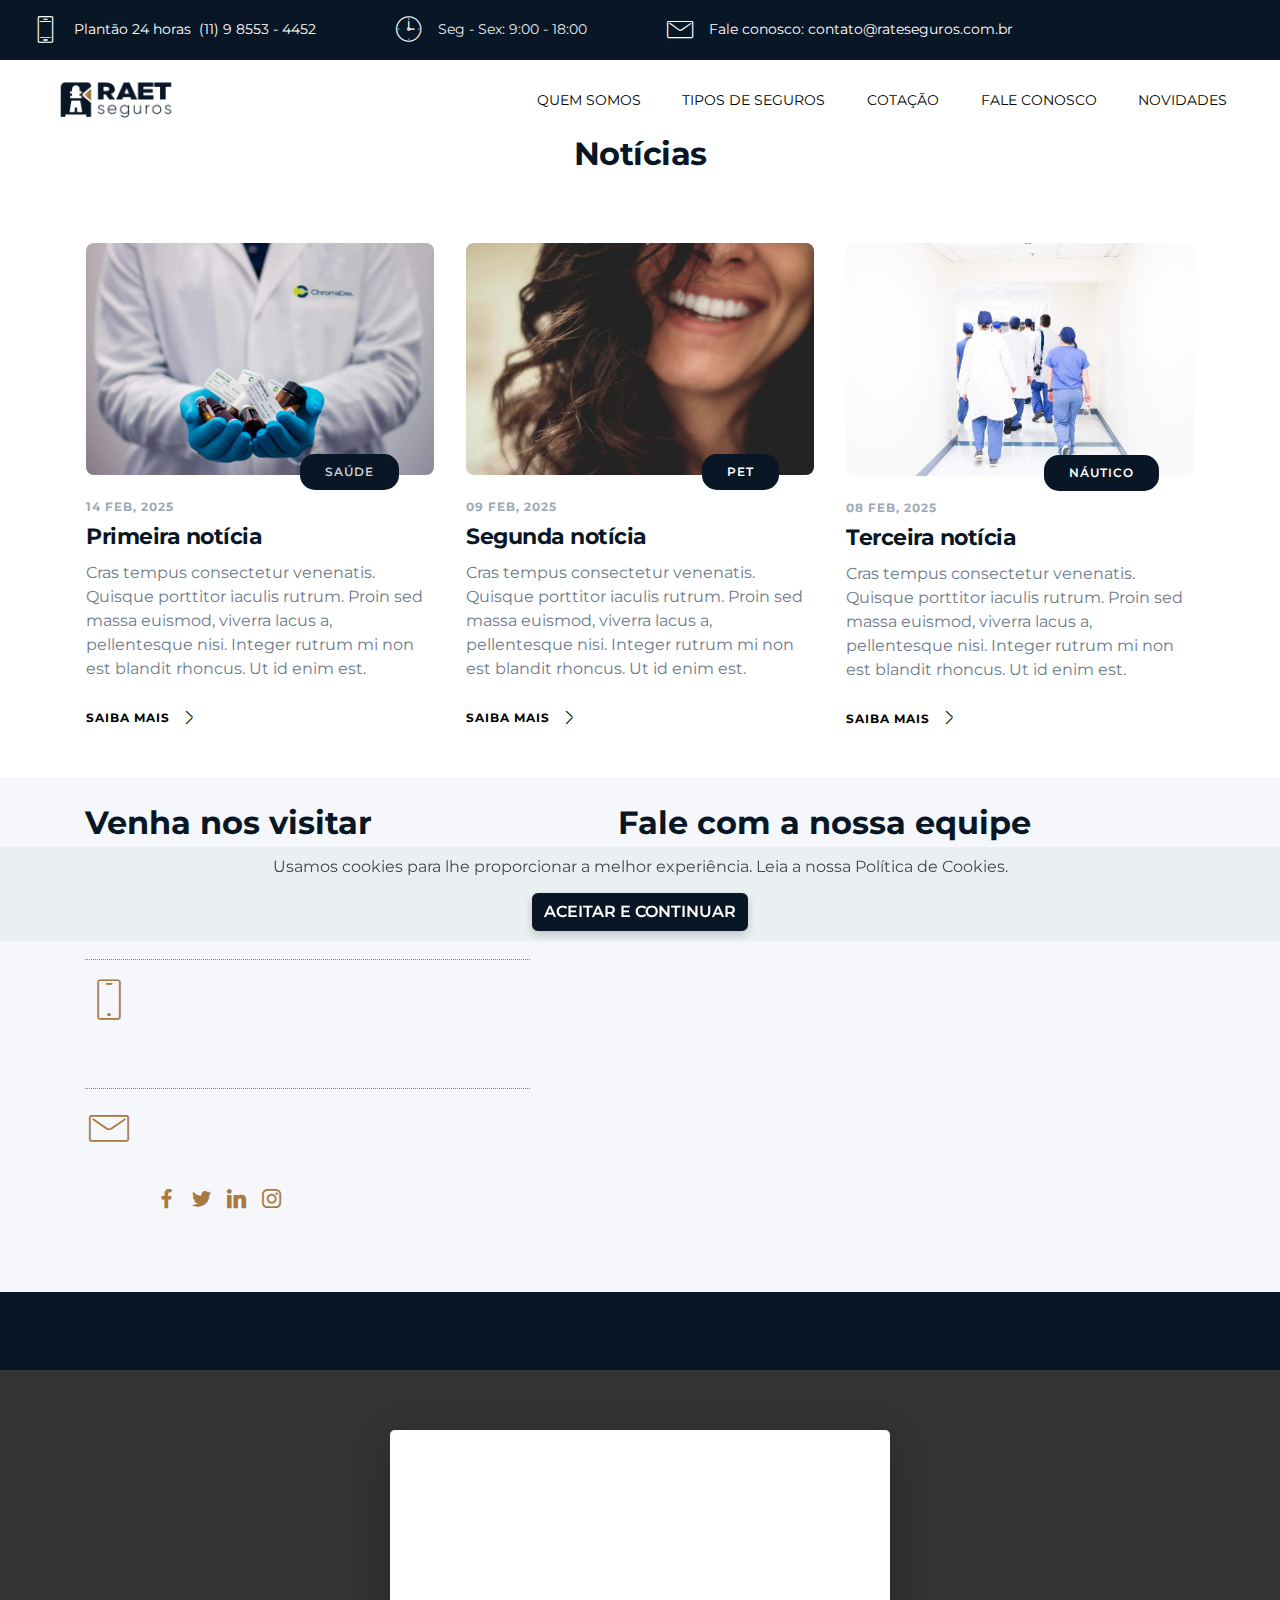
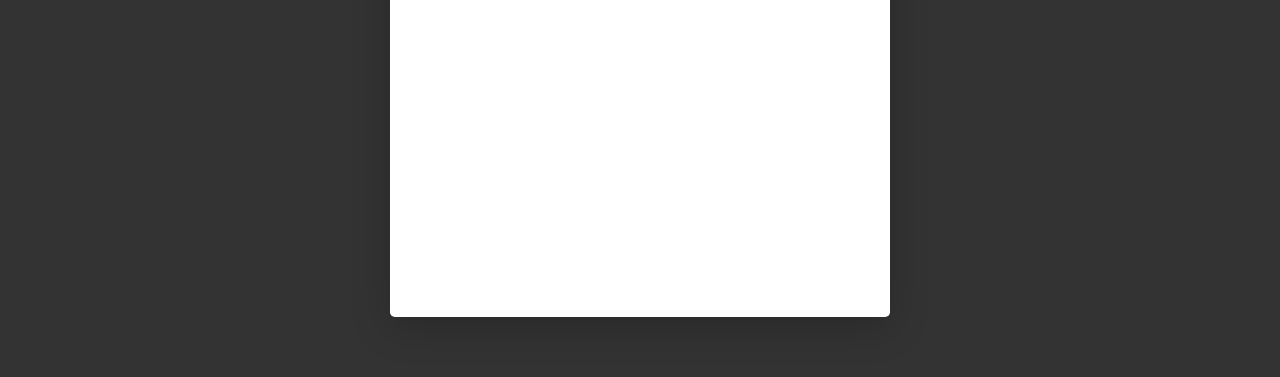
==== commit a9012bc3: "create github pages" ====
--- a/blog.html
+++ b/blog.html
@@ -261,7 +261,7 @@
             </div>
             <div class="col-lg-6 mx-auto mbr-form" data-form-type="formoid">
 <!--Formbuilder Form-->
-<form action="https://mobirise.eu/" method="POST" class="mbr-form form-with-styler" data-form-title="Form Name"><input type="hidden" name="email" data-form-email="true" value="xaZJem8y4DKrvRtMdVGoKqCInpMc/uwXrWXrw/lGp5uD3n+3yl8ihz9PJVGk8H0oLl3pQa2KEEn13mlVBFwGLh9X/l1lBLHD/FTZfPHF0ITNDaw2Q3pacLB/dDhUB9aQ.UyZelKzaWgkllkLrZ4TNQ65ue9wDl35/gQ2g4Cr+FSXetmF+G05RUh5QBvhRr72n+zx2Upebw2/yVJXfZrViRRFaWxI6nrA5NoIV+A20Y5vIX+bu111qrnotU81XaT4s">
+<form action="https://mobirise.eu/" method="POST" class="mbr-form form-with-styler" data-form-title="Form Name"><input type="hidden" name="email" data-form-email="true" value="hOGytQVnlNQbqmQsYO37eRTCzyWcBz5mdOiVyUAQyjbPkfecrqmFYrbPZBMEAjKPN89g63XRwMUPBSAdZjM1fWP4nLjEmjuiGB3ZUmtvrzZ4CVlhI70ZAqChxLymXOvf.Mftba053g9Y8+U1Y48VwK+Ng/8wuF2kZbfz6ZHkFDsvIHEsPitbBiVxzUMmkXIB/pwkjQG+mGi7qvX4SHbo7fPj3XMMTSLyhE/PRfLR2FxfIt4RbxEz9GUqgNDP5P3Ip">
 <div class="form-row">
 <div hidden="hidden" data-form-alert="" class="alert alert-success col-12">Recebemos a sua mensagem.</div>
 <div hidden="hidden" data-form-alert-danger="" class="alert alert-danger col-12">Oops...! Ocorreu um problema, tente novamente!</div>
@@ -344,7 +344,7 @@
 
                             <div class="form-wrapper" data-form-type="formoid">
 <!--Formbuilder Form-->
-<form action="https://mobirise.eu/" method="POST" class="mbr-form form-with-styler" data-form-title="RAET - Formulário de Cotação"><input type="hidden" name="email" data-form-email="true" value="i+VJlyKovr+R32KxYLXA0LT3i4KytdNIPh70+BnJYSFPoQdIqzZEWlPU+w+jRGNGiWuhWos9zr43JRC4PdcIX8jT/f0G2KBUJZB4iX3fDtmXmfKdS6HwbjH1ELmAAOQr.epkMcCgu2qoOYNwSo2Wo9tpVW21r783rvGmW+6zwB0SbsIgCkq1CAteemBLH0Pn1NZzROqJhTfQp6O0HT3/JxZyb+x4tgljGlMBILReM6ik93w2kdT3pru67/bSajyYo">
+<form action="https://mobirise.eu/" method="POST" class="mbr-form form-with-styler" data-form-title="RAET - Formulário de Cotação"><input type="hidden" name="email" data-form-email="true" value="YuTDtPMgy6rdBon+CQJQbbUgfn5UZENfpMcapNu7G4gEqpkeSObNfbqgzFj4jDfAio7loH4s6MOfgZBCPjKpSBjOcyxMJXXngtFG8mE5FA1v4fxoJ2TR2FlG53drf0b4.3pBb3JsuXK/rKtuTiDmfKLE+qdtm20IvZTEupEj/8vIEgmuyX0/UT8GTArvAYG2tur++eXboVbYrR/D40BGBdmXh6dxIs/9KLCcRH3apNF9jg4Q+H/vP2Oz/tnE76gbm">
 <div class="">
 <div hidden="hidden" data-form-alert="" class="alert alert-success col-12">Recebemos a sua mensagem.</div>
 <div hidden="hidden" data-form-alert-danger="" class="alert alert-danger col-12">
